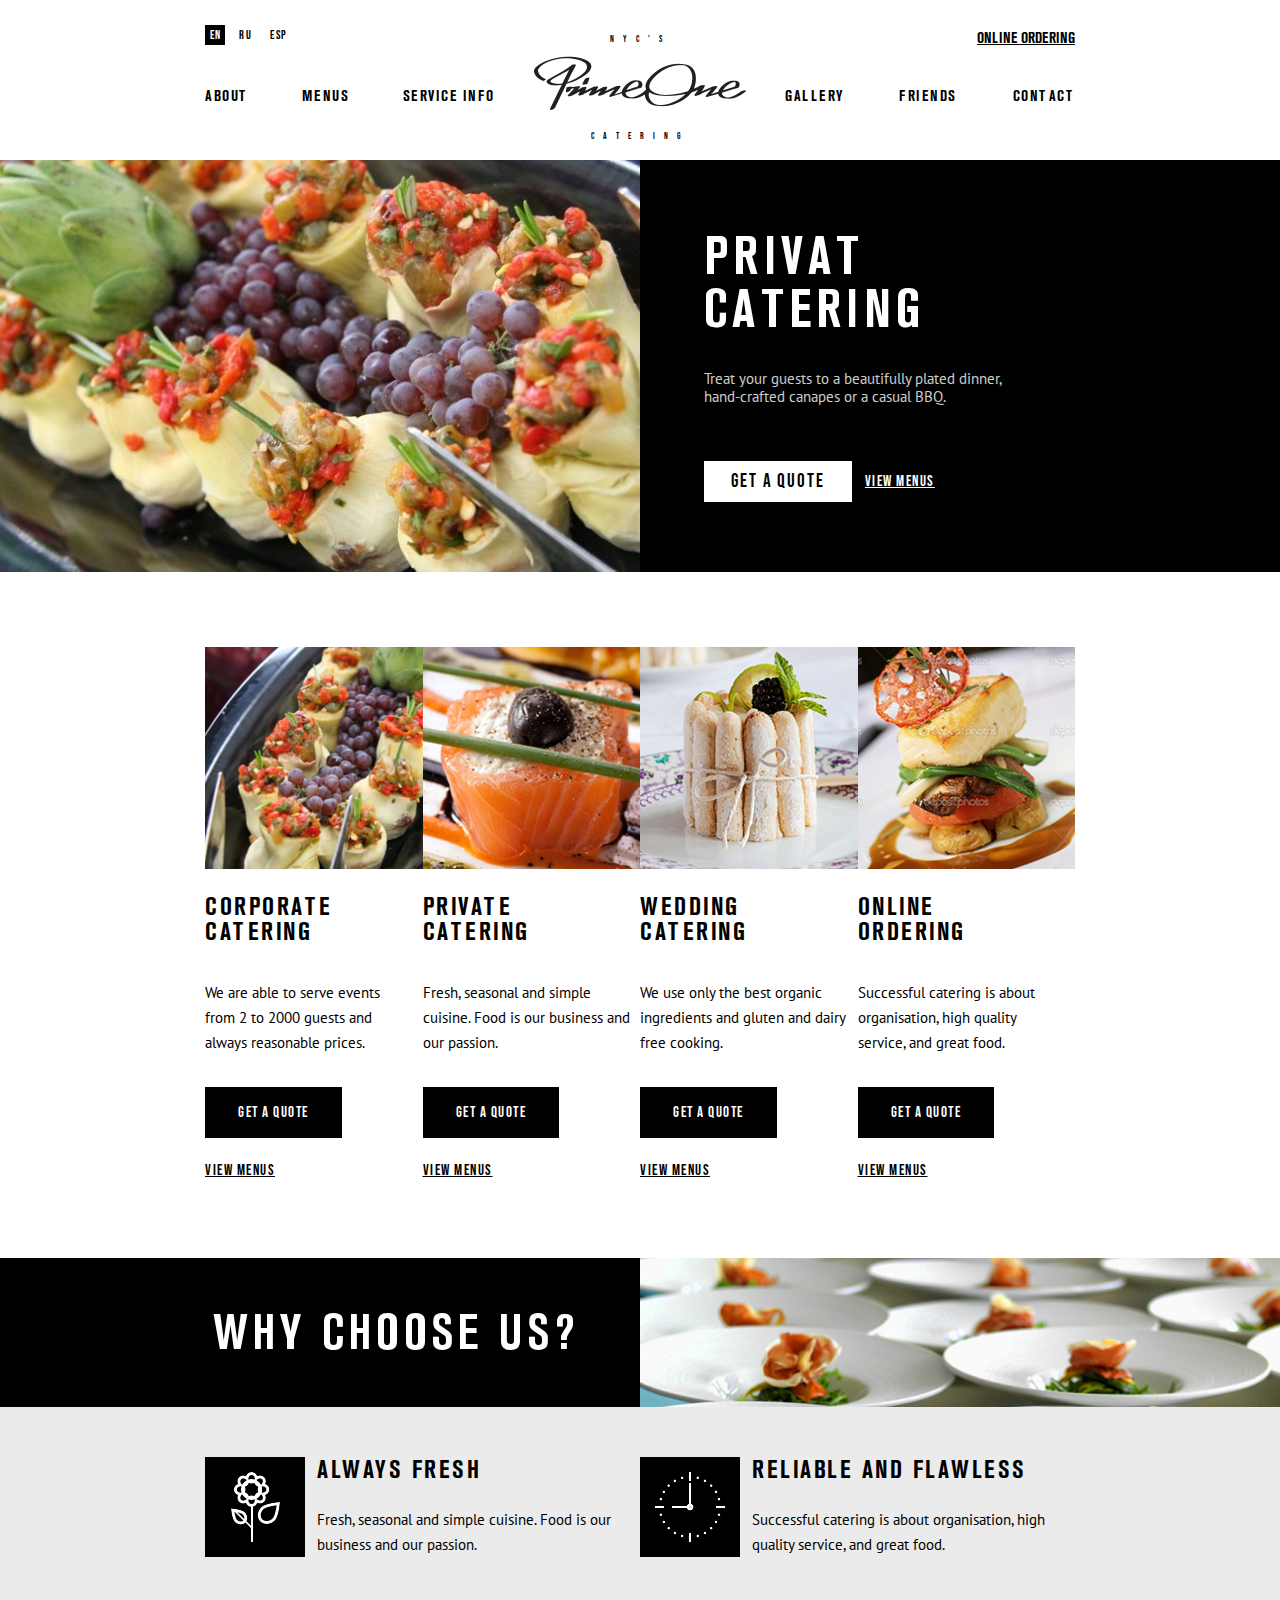
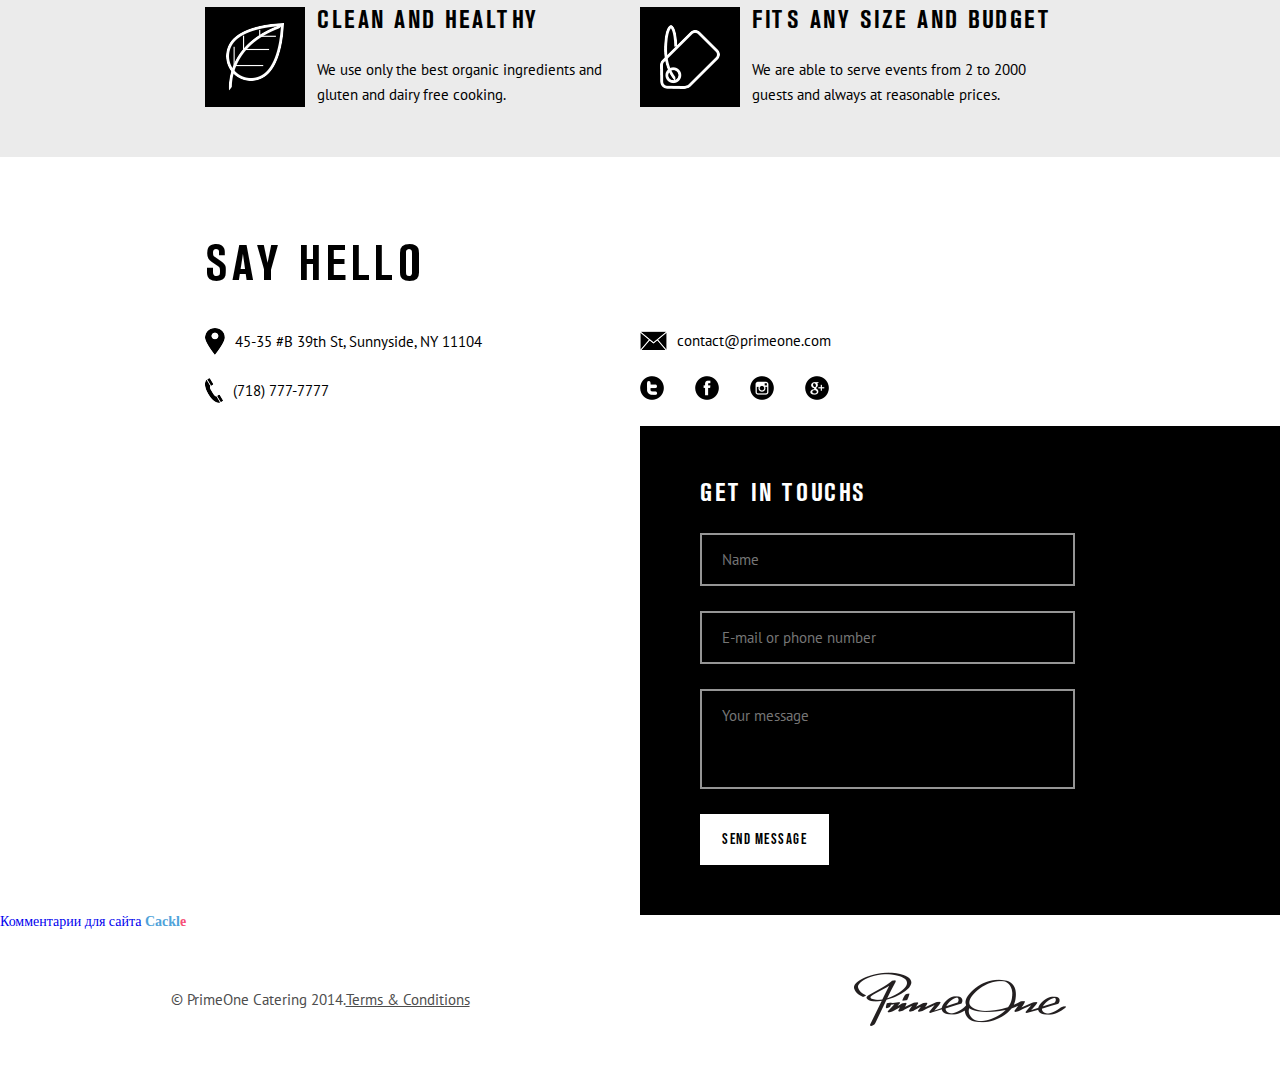
==== index.html @ 44558deb "Add files via upload" ====
<!DOCTYPE html>
<!-- Оболочка документа, указываем язык содержимого -->
<html lang="ru">
	<!-- Заголовок страницы, контейнер для других важных данных (не отображается) -->
	<head>
		<!-- Заголовок страницы в браузере -->
		<title>Prime One</title>
		<!-- Кодировка -->
		<meta charset="utf-8">
		<!-- Адаптив -->
		 <meta name="viewport" content="width=device-width, initial-scale=1.0">
		<!-- Подключаем CSS -->
		<link rel="stylesheet" href="css/style.css">
		<!-- Кодировка страницы -->
		<meta http-equiv="Content-type" content="text/html;charset=UTF-8" />
	</head>
	<!-- Отображаемое тело страницы -->
	<body>
		<div class="wrapper">
			<header class="header">
				<div class="container">
					<div class="header__body">
						<div class="header__burger">
							<span></span>
						</div>
						<div class="header__top">
							<ul class="header__lang">
								<li>
									<div class="header__link_lang active">EN</div>
								</li>
								<li>
									<div class="header__link_lang">RU</div>
								</li>
								<li>
									<div class="header__link_lang">ESP</div>
								</li>
							</ul>
							<div class="header__tag">Online ordering</div>
						</div>
						<div class="header__bottom">
							<div class="header__bottom__column header__bottom__column_1">
								<ul class="header__bottom__list">
									<li>
										<a href="#" class="header__bottom__link">ABOUT</a>
									</li>
									<li>
										<a href="#" class="header__bottom__link">Menus</a>
									</li>
									<li>
										<a href="#" class="header__bottom__link">Service Info</a>
									</li>
								</ul>
							</div>
							<div class="header__bottom__column bottom__column__logo">
								<div class="header__bottom__logo">
									<div class="header__bottom__text">NY<span>C'S</span></div>
									<div class="header__bottom__icon"><img src="./img/header/logo_1.png" alt=""></div>
									<div class="header__bottom__text">Catering</div>
								</div>
							</div>
							<div class="header__bottom__column header__bottom__column_3">
								<ul class="header__bottom__list">
									<li>
										<a href="#" class="header__bottom__link">Gallery</a>
									</li>
									<li>
										<a href="#" class="header__bottom__link">Friends</a>
									</li>
									<li>
										<a href="#" class="header__bottom__link">Contact</a>
									</li>
								</ul>
							</div>
						</div>
						<div class="header__menu"></div>
					</div>
				</div>
			</header>
			<div class="content">
				<section class="private">
					<div class="private__row">
						<div class="private__item private__bg ibg">
							<img src="./img/header/rectangle_6_778.jpg" alt="">
						</div>
						<div class="private__item">
							<div class="private__body">
								<div class="private__title">
									Privat <br> catering
								</div>
								<div class="private__subtitle">
									Treat your guests to a beautifully plated dinner, hand-crafted canapes or a casual BBQ.
								</div>
								<div class="private__body__row">
									<a href="#" class="private__body__button">
										Get a quote
									</a>
									<span class="private__body__span">View menus</span>
								</div>
							</div>
						</div>
					</div>
				</section>
				<section class="menus">
					<div class="container">
						<div class="menus__body">
							<div class="menus__row">
								<div class="menus__item">
									<div class="menus__image">
										<img src="./img/menu/01.png" alt="">
									</div>
									<div class="menus__title">
										Corporate catering
									</div>
									<div class="menus__text">We are able to serve events from 2 to 2000 guests and always reasonable prices.</div>
									<div class="menus__item_links">
										<a href="" class="menus__link">Get a quote</a>
										<a href="" class="menus__veiw">View menus</a>	
									</div>
								</div>
								<div class="menus__item">
									<div class="menus__image">
										<img src="./img/menu/02.png" alt="">
									</div>
									<div class="menus__title">
										Private catering
									</div>
									<div class="menus__text">Fresh, seasonal and simple cuisine. Food is our business and our passion.</div>
									<div class="menus__item_links">
										<a href="" class="menus__link">Get a quote</a>
										<a href="" class="menus__veiw">View menus</a>	
									</div>
								</div>
								<div class="menus__item">
									<div class="menus__image">
										<img src="./img/menu/03.png" alt="">
									</div>
									<div class="menus__title">
										Wedding catering
									</div>
									<div class="menus__text">We use only the best organic ingredients and gluten and dairy free cooking.
									</div>
									<div class="menus__item_links">
										<a href="" class="menus__link">Get a quote</a>
										<a href="" class="menus__veiw">View menus</a>	
									</div>
								</div>
								<div class="menus__item">
									<div class="menus__image">
										<img src="./img/menu/04.png" alt="">
									</div>
									<div class="menus__title">
										Online Ordering
									</div>
									<div class="menus__text">Successful catering is about organisation, high quality service, and great food. </div>
									<div class="menus__item_links">
										<a href="" class="menus__link">Get a quote</a>
										<a href="" class="menus__veiw">View menus</a>	
									</div>
								</div>
							</div>
						</div>
					</div>
				</section>
				<section class="choose">
					<div class="choose__row">
						<div class="choose__item choose__body">
							<div class="choose__title">Why CHOOSE us?</div>
						</div>
						<div class="choose__item choose__image ibg"><img src="./img/choose.png" alt=""></div>
					</div>
				</section>
				<section class="fresh">
					<div class="container">
						<div class="fresh__row">
							<div class="fresh__item">
								<div class="fresh__image"><img src="./img/icons/01.png" alt=""></div>
								<div class="fresh__body">
									<div class="fresh__title">Always fresh</div>
									<div class="fresh__text">Fresh, seasonal and simple cuisine. Food is our business and our passion.</div>
								</div>
							</div>
							<div class="fresh__item">
								<div class="fresh__image"><img src="./img/icons/02.png" alt=""></div>
								<div class="fresh__body">
									<div class="fresh__title">Reliable AND Flawless</div>
									<div class="fresh__text">Successful catering is about organisation, high quality service, and great food.</div>
								</div>
							</div>
							<div class="fresh__item">
								<div class="fresh__image"><img src="./img/icons/03.png" alt=""></div>
								<div class="fresh__body">
									<div class="fresh__title">Clean and Healthy</div>
									<div class="fresh__text">We use only the best organic ingredients and gluten and dairy free cooking.</div>
								</div>
							</div>
							<div class="fresh__item">
								<div class="fresh__image"><img src="./img/icons/04.png" alt=""></div>
								<div class="fresh__body">
									<div class="fresh__title">fits any size and budget</div>
									<div class="fresh__text">We are able to serve events from 2 to 2000 guests and always at reasonable prices.</div>
								</div>
							</div>
						</div>
					</div>
				</section>
				<section class="hello">
					<div class="container">
						<div class="hello__content">
							<div class="hello__title">Say hello</div>
							<div class="hello__row">
								<div class="hello__item">
									<ul class="hello__list">
										<li>
											<img class="hello__image" src="./img/icons/hello/vv_1387.png" alt="">
											<a href="" class="hello__link">45-35 #B 39th St, Sunnyside, NY 11104</a>
										</li>
										<li>
											<img class="hello__image" src="./img/icons/hello/telephone_1380.png" alt="">
											<a href="" class="hello__link">(718) 777-7777</a>
										</li>
									</ul>
								</div>
								<div class="hello__item">
									<ul class="hello__list">
										<li>
											<img class="hello__image" src="./img/icons/hello/email_1379.png" alt="">
											<a href="" class="hello__link">contact@primeone.com</a>
										</li>
										<li>
											<div class="hello__list-item">
												<a href=""><img src="./img/icons/hello/social/social_045_twitter_1384.png" alt=""></a>
											</div>
											<div class="hello__list-item">
												<a href=""><img src="./img/icons/hello/social/social_046_facebook_1385.png" alt=""></a>
											</div>
											<div class="hello__list-item">
												<a href=""><img src="./img/icons/hello/social/social_078_instagram_1382.png" alt=""></a>
											</div>
											<div class="hello__list-item">
												<a href=""><img src="./img/icons/hello/social/social_080_google_plus_1383.png" alt=""></a>
											</div>
										</li>
									</ul>
								</div>
							</div>
						</div>
					</div>
				</section>
				<section class="form">
						<div class="form__row">
							<div class="form__item form__map">
								<iframe src="https://yandex.ru/map-widget/v1/?um=constructor%3Addb58222411a0cf7797803746f1e00ba6b2afac29616f361eb292ddff6d8da04&amp;source=constructor" width="100%" height="100%" frameborder="0"></iframe>
							</div>
							<div class="form__item item__form">
								<div class="form__title">
									Get in touchs
								</div>
								<form action="" class="form__text">
									<input name="name" type="text" placeholder="Name" class="form__input">
									<input name="email" type="text" placeholder="E-mail or phone number" class="form__input">
									<textarea placeholder="Your message" name="message" id="" class="form__textarea form__input" cols="30" rows="10"></textarea>
									<button class="form__button">Send message</button>
								</form>
							</div>
						</div>
				</section>
				</div>
			</div>
			<div id="mc-container"></div>
			<script type="text/javascript">
			cackle_widget = window.cackle_widget || [];
			cackle_widget.push({widget: 'Comment', id: 77620});
			(function() {
			    var mc = document.createElement('script');
			    mc.type = 'text/javascript';
			    mc.async = true;
			    mc.src = ('https:' == document.location.protocol ? 'https' : 'http') + '://cackle.me/widget.js';
			    var s = document.getElementsByTagName('script')[0]; s.parentNode.insertBefore(mc, s.nextSibling);
			})();
			</script>
			<a id="mc-link" href="https://cackle.me">Комментарии для сайта <b style="color:#4FA3DA">Cackl</b><b style="color:#F65077">e</b></a>
			<footer class="footer">
				<div class="containeыыr">
					<div class="footer__row">
						<div class="footer__link">
							<a href="">© PrimeOne Catering 2014.<span>Terms & Conditions</span></a>
						</div>
						<div class="footer__logo">
							<img src="./img/footer/logo_1.png" alt="">
						</div>
					</div>
				</div>
			</footer>
		</div>
		<!-- Подключение jQuery -->
		<script src="https://code.jquery.com/jquery-3.5.1.min.js"></script>
		<!-- Подключение Слайдера -->
   	<script src="js/slick.min.js"></script>
   	<script src="js/slider.js"></script>
		<!-- Подключение Java Script -->
   	<script src="js/java.js"></script>
	</body>
</html>
---- css/style.css ----
@charset "UTF-8";
/*Обнуление*/
@import url("https://fonts.googleapis.com/css2?family=PT+Sans&display=swap");
@import url("https://fonts.googleapis.com/css2?family=Bebas+Neue&display=swap");
* {
  padding: 0;
  margin: 0;
  border: 0; }

*, *:before, *:after {
  -moz-box-sizing: border-box;
  -webkit-box-sizing: border-box;
  box-sizing: border-box; }

:focus, :active {
  outline: none; }

a:focus, a:active {
  outline: none; }

nav, footer, header, aside {
  display: block; }

html, body {
  height: 100%;
  width: 100%;
  font-size: 100%;
  font-famaly: PT Sans;
  line-height: 1;
  font-size: 14px;
  -ms-text-size-adjust: 100%;
  -moz-text-size-adjust: 100%;
  -webkit-text-size-adjust: 100%; }

input, button, textarea {
  font-family: inherit; }

input::-ms-clear {
  display: none; }

button {
  cursor: pointer; }

button::-moz-focus-inner {
  padding: 0;
  border: 0; }

a, a:visited {
  text-decoration: none; }

a:hover {
  text-decoration: none; }

ul li {
  list-style: none; }

img {
  vertical-align: top; }

h1, h2, h3, h4, h5, h6 {
  font-size: inherit;
  font-weight: inherit; }

/*--------------------*/
@font-face {
  font-family: 'Akzidenz-Grotesk-BQ-Bold-Condensed';
  src: local("Akzidenz-Grotesk BQ Bold Condensed"), local("Akzidenz-Grotesk-BQ-Bold-Condensed"), url("../fonts/AkzidenzGroteskBQ-BdCnd.woff2") format("woff2"), url("../fonts/AkzidenzGroteskBQ-BdCnd.woff") format("woff"), url("../fonts/AkzidenzGroteskBQ-BdCnd.ttf") format("truetype");
  font-weight: 700;
  font-style: normal; }

/*только для Internet Explorer*/
@font-face {
  font-family: Scriptorama;
  src: local("Scriptorama"), url(path-to/Scriptorama.eot); }

.wrapper {
  width: 100%;
  overflow: hidden;
  min-height: 100%; }

.container {
  max-width: 900px;
  margin: 0 auto;
  padding: 0px 15px; }

body.lock {
  overflow: hidden; }

.header {
  width: 100%;
  padding: 25px 0px 0px 0px;
  position: absolute;
  top: 0;
  left: 0; }

.header__body {
  display: -webkit-box;
  display: -ms-flexbox;
  display: flex;
  -webkit-box-orient: vertical;
  -webkit-box-direction: normal;
  -ms-flex-direction: column;
  flex-direction: column; }

.header__top {
  display: -webkit-box;
  display: -ms-flexbox;
  display: flex;
  -webkit-box-pack: justify;
  -ms-flex-pack: justify;
  justify-content: space-between; }

.header__lang {
  display: -webkit-box;
  display: -ms-flexbox;
  display: flex;
  -webkit-box-ordinal-group: 2;
  -ms-flex-order: 1;
  order: 1; }

.header__link_lang {
  display: -webkit-box;
  display: -ms-flexbox;
  display: flex;
  -webkit-box-pack: center;
  -ms-flex-pack: center;
  justify-content: center;
  -webkit-box-align: center;
  -ms-flex-align: center;
  align-items: center;
  margin: 0px 10px 0px 0px;
  cursor: pointer;
  padding: 1px 4px 0px 4.5px;
  font-family: 'Bebas Neue', cursive;
  font-size: 12px;
  line-height: 19px;
  font-weight: 400;
  text-transform: uppercase;
  letter-spacing: 0.1em;
  color: #000; }

.header__link_lang.active {
  color: #fff;
  background-color: #000; }

.header__tag {
  font-family: 'Akzidenz-Grotesk-BQ-Bold-Condensed';
  font-size: 15px;
  line-height: 25px;
  font-weight: 400;
  text-transform: uppercase;
  color: #000000;
  text-decoration: underline;
  -webkit-box-ordinal-group: 3;
  -ms-flex-order: 2;
  order: 2;
  -webkit-transition: all 0.3s ease 0s;
  -o-transition: all 0.3s ease 0s;
  transition: all 0.3s ease 0s; }

.header__tag:hover {
  letter-spacing: 1px; }

.header__bottom {
  display: -webkit-box;
  display: -ms-flexbox;
  display: flex;
  -webkit-box-pack: justify;
  -ms-flex-pack: justify;
  justify-content: space-between;
  -webkit-box-align: center;
  -ms-flex-align: center;
  align-items: center; }

.header__bottom__column {
  -webkit-box-flex: 0;
  -ms-flex: 0 1 33.33%;
  flex: 0 1 33.33%; }

.header__bottom__column_1 {
  -webkit-box-ordinal-group: 2;
  -ms-flex-order: 1;
  order: 1; }

.bottom__column__logo {
  -webkit-box-ordinal-group: 3;
  -ms-flex-order: 2;
  order: 2; }

.header__bottom__column_3 {
  -webkit-box-ordinal-group: 4;
  -ms-flex-order: 3;
  order: 3; }

.header__bottom__list {
  display: -webkit-box;
  display: -ms-flexbox;
  display: flex;
  -webkit-box-pack: justify;
  -ms-flex-pack: justify;
  justify-content: space-between; }

.header__bottom__link {
  font-family: 'Akzidenz-Grotesk-BQ-Bold-Condensed';
  font-size: 15px;
  font-weight: 400;
  text-transform: uppercase;
  letter-spacing: 0.1em;
  color: #000000; }

.header__bottom__link:hover {
  text-decoration: underline; }

.header__bottom__text {
  font-family: 'Bebas Neue', cursive;
  font-size: 9px;
  font-weight: 400;
  text-transform: uppercase;
  letter-spacing: 1em;
  color: #000000; }

.header__bottom__text span {
  letter-spacing: 0.4e; }

.header__bottom__logo {
  text-align: center;
  margin: -15px 0px 0px 0px; }

.header__bottom__icon {
  margin: 12px 0px 22px 0px; }

.header__burger {
  display: none; }

@media (max-width: 767px) {
  .header {
    padding: 0;
    top: -10px; }
  .header__burger {
    display: block;
    width: 40px;
    height: 25px;
    position: absolute;
    z-index: 11;
    top: 50px;
    left: 10px;
    -webkit-transition: all 0.5s cubic-bezier(0.4, 0, 0.2, 1) 0s;
    -o-transition: all 0.5s cubic-bezier(0.4, 0, 0.2, 1) 0s;
    transition: all 0.5s cubic-bezier(0.4, 0, 0.2, 1) 0s;
    padding: 0; }
  .header__burger:before, .header__burger:after {
    content: '';
    position: absolute;
    width: 100%;
    height: 2px;
    background-color: #000;
    left: 0;
    -webkit-transition: all 0.5s cubic-bezier(0.4, 0, 0.2, 1) 0s;
    -o-transition: all 0.5s cubic-bezier(0.4, 0, 0.2, 1) 0s;
    transition: all 0.5s cubic-bezier(0.4, 0, 0.2, 1) 0s; }
  .header__burger span {
    position: absolute;
    width: 100%;
    height: 2px;
    background-color: #000;
    left: 0;
    top: 50%;
    margin: -1px 0px 0px 0px;
    -webkit-transition: all 0.5s cubic-bezier(0.4, 0.4, 0.2, 1) 0s;
    -o-transition: all 0.5s cubic-bezier(0.4, 0.4, 0.2, 1) 0s;
    transition: all 0.5s cubic-bezier(0.4, 0.4, 0.2, 1) 0s; }
  .header__burger.active:before {
    -webkit-transform: rotate(-45deg);
    -ms-transform: rotate(-45deg);
    transform: rotate(-45deg);
    top: 11.5px; }
  .header__burger.active span {
    -webkit-transform: scale(0);
    -ms-transform: scale(0);
    transform: scale(0); }
  .header__burger.active:after {
    -webkit-transform: rotate(45deg);
    -ms-transform: rotate(45deg);
    transform: rotate(45deg);
    bottom: 11.5px; }
  .header__burger:after {
    bottom: 0; }
  .header__menu {
    position: fixed;
    top: 0;
    left: -100%;
    width: 200px;
    height: 100%;
    z-index: 10;
    background-color: #fff;
    padding: 90px 10px 0px 16px;
    -webkit-transition: all 0.5s cubic-bezier(0.4, 0, 0.2, 1) 0s;
    -o-transition: all 0.5s cubic-bezier(0.4, 0, 0.2, 1) 0s;
    transition: all 0.5s cubic-bezier(0.4, 0, 0.2, 1) 0s; }
  .header__menu.active {
    top: 0;
    left: 0; }
  .header__menu > .header__bottom {
    display: -webkit-box;
    display: -ms-flexbox;
    display: flex;
    -webkit-box-pack: start;
    -ms-flex-pack: start;
    justify-content: flex-start;
    -webkit-box-align: start;
    -ms-flex-align: start;
    align-items: flex-start;
    -webkit-box-orient: vertical;
    -webkit-box-direction: normal;
    -ms-flex-direction: column;
    flex-direction: column;
    padding: 20px 0px; }
  .header__bottom__list {
    -webkit-box-orient: vertical;
    -webkit-box-direction: normal;
    -ms-flex-direction: column;
    flex-direction: column; }
  .header__bottom__link {
    font-size: 18px;
    line-height: 160%; }
  .header__body {
    display: -webkit-box;
    display: -ms-flexbox;
    display: flex;
    -webkit-box-pack: justify;
    -ms-flex-pack: justify;
    justify-content: space-between;
    -webkit-box-orient: horizontal;
    -webkit-box-direction: normal;
    -ms-flex-direction: row;
    flex-direction: row; }
  .header__bottom__logo {
    -webkit-transform: scale(0.6);
    -ms-transform: scale(0.6);
    transform: scale(0.6);
    text-align: center;
    position: absolute;
    top: 0;
    left: 50%;
    margin: 0px 0px 0px -110px; }
  .header__bottom__text {
    font-size: 18px; }
  .header__tag {
    position: absolute;
    top: 50px;
    right: 10px;
    -webkit-box-flex: 0;
    -ms-flex: 0 1 auto;
    flex: 0 1 auto; }
  .header__link_lang {
    font-size: 18px;
    line-height: 25px; }
  .header__bottom__text:first-child {
    -webkit-transform: translate(0, 9px);
    -ms-transform: translate(0, 9px);
    transform: translate(0, 9px); }
  .header__bottom__text:last-child {
    -webkit-transform: translate(0, -9px);
    -ms-transform: translate(0, -9px);
    transform: translate(0, -9px); } }

@media (max-width: 455px) {
  .header__bottom__logo {
    -webkit-transform: scale(0.5);
    -ms-transform: scale(0.5);
    transform: scale(0.5); } }

.content {
  margin: 160px 0px 0px 0px; }

@media (max-width: 767px) {
  .content {
    margin: 120px 0px 0px 0px; } }

@media (max-width: 455px) {
  .header {
    margin: -20px 0px 0px 0px; }
  .content {
    margin: 85px 0px 0px 0px; } }

.private {
  margin: 0px 0px 75px 0px; }

.private__row {
  display: -webkit-box;
  display: -ms-flexbox;
  display: flex; }

.private__item {
  -webkit-box-flex: 0;
  -ms-flex: 0 1 50%;
  flex: 0 1 50%;
  background-color: #000; }

.private__body {
  padding: 70px 0px 70px 10%; }

.private__title {
  font-family: 'Akzidenz-Grotesk-BQ-Bold-Condensed';
  font-size: calc(44px + 6 * (100vw / 900));
  line-height: 100%;
  font-weight: 400;
  text-transform: uppercase;
  letter-spacing: 0.1em;
  color: #ffffff;
  margin: 0px 0px 35px 0px; }

.private__subtitle {
  font-family: 'PT Sans';
  font-size: 15px;
  line-height: 120%;
  font-weight: 400;
  color: #ffffff;
  max-width: 300px;
  margin: 0px 0px 55px 0px;
  opacity: 0.8; }

.private__body__row {
  display: -webkit-box;
  display: -ms-flexbox;
  display: flex;
  -webkit-box-align: center;
  -ms-flex-align: center;
  align-items: center; }

.private__body__button {
  font-family: 'Bebas Neue', cursive;
  font-size: 19px;
  font-weight: 400;
  text-transform: uppercase;
  letter-spacing: 0.1em;
  color: #000000;
  background-color: #fff;
  padding: 11px 27px;
  margin: 0px 13px 0px 0px; }

.private__body__span {
  font-family: 'Bebas Neue', cursive;
  font-size: 15px;
  line-height: 25px;
  font-weight: 400;
  text-decoration: underline;
  text-transform: uppercase;
  letter-spacing: 0.1em;
  color: #fffffe; }

@media (max-width: 767px) {
  .private {
    -webkit-transform: translate(0, -20px);
    -ms-transform: translate(0, -20px);
    transform: translate(0, -20px);
    margin: 0px 0px -5px 0px; }
  .private__title {
    font-size: calc(44px + 6 * ((100vw-320px) / 900));
    margin: 0px 0px 15px 0px; }
  .private__subtitle {
    margin: 0px 0px 30px 0px; }
  .private__row {
    -webkit-box-orient: vertical;
    -webkit-box-direction: reverse;
    -ms-flex-direction: column-reverse;
    flex-direction: column-reverse; }
  .private__item {
    -webkit-box-flex: 0;
    -ms-flex: 0 1 100%;
    flex: 0 1 100%; }
  .private__bg {
    display: none; }
  .private__body {
    padding: 50px 0px 50px 10%; } }

@media (max-width: 455px) {
  .private__body {
    padding: 30px 10px 30px 10%; } }

.menus {
  margin: 0px 0px 80px 0px; }

.menus__row {
  display: -webkit-box;
  display: -ms-flexbox;
  display: flex;
  -webkit-box-align: stretch;
  -ms-flex-align: stretch;
  align-items: stretch; }

.menus__item {
  -webkit-box-flex: 0;
  -ms-flex: 0 1 25%;
  flex: 0 1 25%; }

.menus__image {
  padding: 102% 0px 0px 0px;
  width: 100%;
  margin: 0px 0px 25px 0px; }

.menus__title {
  font-family: 'Akzidenz-Grotesk-BQ-Bold-Condensed';
  font-size: 25px;
  line-height: 25px;
  font-weight: 400;
  text-transform: uppercase;
  letter-spacing: 0.1em;
  color: #000000;
  margin: 0px 0px 36px 0px;
  padding: 0px 30px 0px 0px;
  -webkit-box-flex: 0;
  -ms-flex: 0 0 50px;
  flex: 0 0 50px; }

.menus__text {
  font-family: 'PT Sans';
  font-size: 15px;
  line-height: 25px;
  font-weight: 400;
  color: #000000;
  margin: 0px 0px 32px 0px;
  -webkit-box-flex: 1;
  -ms-flex: 1 1 100%;
  flex: 1 1 100%;
  padding: 0px 10px 0px 0px; }

.menus__item_links {
  display: -webkit-box;
  display: -ms-flexbox;
  display: flex;
  -webkit-box-orient: vertical;
  -webkit-box-direction: normal;
  -ms-flex-direction: column;
  flex-direction: column;
  -webkit-box-align: start;
  -ms-flex-align: start;
  align-items: flex-start;
  -webkit-box-pack: start;
  -ms-flex-pack: start;
  justify-content: flex-start; }

.menus__link {
  font-family: 'Bebas Neue', cursive;
  font-size: 15px;
  font-weight: 400;
  text-transform: uppercase;
  letter-spacing: 0.1em;
  color: #ffffff;
  background-color: #000;
  padding: 18px 33px;
  cursor: pointer;
  margin: 0px 0px 25px 0px; }

.menus__veiw {
  font-family: 'Bebas Neue', cursive;
  font-size: 15px;
  font-weight: 400;
  text-decoration: underline;
  text-transform: uppercase;
  letter-spacing: 0.1em;
  color: #000000; }

@media (max-width: 767px) {
  .menus__row {
    -ms-flex-wrap: wrap;
    flex-wrap: wrap; }
  .menus__item {
    -webkit-box-flex: 0;
    -ms-flex: 0 1 50%;
    flex: 0 1 50%;
    margin: 0px 0px 20px 0px; } }

@media (max-width: 614px) {
  .menus {
    margin: 0px 0px 0px 0px; }
  .menus__item {
    -webkit-box-flex: 0;
    -ms-flex: 0 1 50%;
    flex: 0 1 50%; }
  .menus__title {
    -webkit-box-flex: 0;
    -ms-flex: 0 1 30px;
    flex: 0 1 30px;
    margin: 0px 0px 10px 0px; }
  .menus__text {
    margin: 0px 0px 20px 0px; } }

@media (max-width: 420px) {
  .menus__item {
    -webkit-box-flex: 0;
    -ms-flex: 0 1 100%;
    flex: 0 1 100%; } }

.choose__row {
  display: -webkit-box;
  display: -ms-flexbox;
  display: flex; }

.choose__item {
  -webkit-box-flex: 0;
  -ms-flex: 0 1 50%;
  flex: 0 1 50%;
  display: -webkit-box;
  display: -ms-flexbox;
  display: flex;
  -webkit-box-pack: end;
  -ms-flex-pack: end;
  justify-content: flex-end;
  -webkit-box-align: center;
  -ms-flex-align: center;
  align-items: center; }

.choose__body {
  background-color: #000;
  padding: 50px 61px 50px 0px; }

.choose__title {
  font-family: 'Akzidenz-Grotesk-BQ-Bold-Condensed';
  font-size: calc(35px + 15 * (100vw / 1350));
  line-height: 100%;
  font-weight: 400;
  text-transform: uppercase;
  letter-spacing: 0.1em;
  color: #ffffff;
  text-align: right; }

@media (max-width: 980px) {
  .choose__row {
    -ms-flex-wrap: wrap;
    flex-wrap: wrap; }
  .choose__item {
    -webkit-box-flex: 0;
    -ms-flex: 0 1 100%;
    flex: 0 1 100%;
    -webkit-box-pack: center;
    -ms-flex-pack: center;
    justify-content: center; }
  .choose__item:last-child {
    display: none; }
  .choose__body {
    padding: 40px 0px; }
  .choose__image {
    padding: 110px 0px 0px 0px; }
  .choose__title {
    font-size: calc(28px + 15 * ((100vw - 320px) / 1350)); } }

@media (max-width: 767px) {
  .choose__body {
    padding: 30px 0px; } }

.fresh {
  margin: 0px 0px 82px 0px;
  background-color: #ebebeb;
  padding: 50px 0px 0px 0px; }

.fresh__row {
  display: -webkit-box;
  display: -ms-flexbox;
  display: flex;
  -ms-flex-wrap: wrap;
  flex-wrap: wrap;
  width: 10; }

.fresh__item {
  -webkit-box-flex: 0;
  -ms-flex: 0 1 50%;
  flex: 0 1 50%;
  display: -webkit-box;
  display: -ms-flexbox;
  display: flex;
  margin: 0px 0px 50px 0px; }

.fresh__image {
  background-color: #000;
  -webkit-box-flex: 0;
  -ms-flex: 0 0 100px;
  flex: 0 0 100px;
  height: 100px;
  display: -webkit-box;
  display: -ms-flexbox;
  display: flex;
  -webkit-box-pack: center;
  -ms-flex-pack: center;
  justify-content: center;
  -webkit-box-align: center;
  -ms-flex-align: center;
  align-items: center; }

.fresh__body {
  margin: 0px 10px 0px 12px; }

.fresh__title {
  font-family: 'Akzidenz-Grotesk-BQ-Bold-Condensed';
  font-size: 25px;
  line-height: 25px;
  font-weight: 400;
  text-transform: uppercase;
  letter-spacing: 0.1em;
  color: #000000;
  height: 50%; }

.fresh__text {
  font-family: 'PT Sans';
  font-size: 15px;
  line-height: 25px;
  font-weight: 400;
  color: #000000; }

@media (max-width: 850px) {
  .fresh__item {
    -webkit-box-flex: 0;
    -ms-flex: 0 1 50%;
    flex: 0 1 50%;
    -webkit-box-align: center;
    -ms-flex-align: center;
    align-items: center; }
  .fresh__title {
    font-size: 23px;
    line-height: 20px; }
  .fresh__text {
    /*font-size: 13px;*/
    line-height: 20px; } }

@media (max-width: 767px) {
  .fresh {
    margin: 0px 0px 42px 0px; } }

@media (max-width: 650px) {
  .fresh__item {
    -webkit-box-flex: 0;
    -ms-flex: 0 1 75%;
    flex: 0 1 75%;
    -webkit-box-align: stretch;
    -ms-flex-align: stretch;
    align-items: stretch; }
  .fresh__title {
    height: 40%; } }

@media (max-width: 510px) {
  .fresh__item {
    -webkit-box-flex: 0;
    -ms-flex: 0 1 85%;
    flex: 0 1 85%;
    -webkit-box-align: stretch;
    -ms-flex-align: stretch;
    align-items: stretch; } }

@media (max-width: 410px) {
  .fresh__item {
    -webkit-box-flex: 0;
    -ms-flex: 0 1 100%;
    flex: 0 1 100%;
    -webkit-box-align: center;
    -ms-flex-align: center;
    align-items: center; } }

/*====================================================================   HELLO  ====================================================================*/
.hello__title {
  font-size: calc(35px + 15 * (100vw / 1350));
  font-family: 'Akzidenz-Grotesk-BQ-Bold-Condensed';
  line-height: 100%;
  font-weight: 400;
  text-transform: uppercase;
  letter-spacing: 0.1em;
  color: #000000;
  margin: 0px 0px 40px 0px; }

.hello__row {
  display: -webkit-box;
  display: -ms-flexbox;
  display: flex; }

.hello__item {
  -webkit-box-flex: 0;
  -ms-flex: 0 1 50%;
  flex: 0 1 50%; }

.hello__list {
  display: -webkit-box;
  display: -ms-flexbox;
  display: flex;
  -webkit-box-orient: vertical;
  -webkit-box-direction: normal;
  -ms-flex-direction: column;
  flex-direction: column;
  -webkit-box-pack: justify;
  -ms-flex-pack: justify;
  justify-content: space-between; }

.hello__list li {
  display: -webkit-box;
  display: -ms-flexbox;
  display: flex;
  -webkit-box-align: center;
  -ms-flex-align: center;
  align-items: center;
  margin: 0px 0px 23px 0px; }

.hello__link {
  font-family: 'PT Sans';
  font-size: 15px;
  line-height: 25px;
  font-weight: 400;
  color: #000000; }

.hello__image {
  margin: 0px 10px 0px 0px; }

.hello__list-item {
  margin: 0px 31px 0px 0px;
  border-radius: 50%;
  -webkit-transition: all 0.4s ease 0s;
  -o-transition: all 0.4s ease 0s;
  transition: all 0.4s ease 0s; }

.hello__list-item:hover {
  -webkit-transform: rotate(360deg);
  -ms-transform: rotate(360deg);
  transform: rotate(360deg); }

.hello__list-item:last-child {
  margin: 0; }

@media (max-width: 767px) {
  .hello__row {
    -ms-flex-wrap: wrap;
    flex-wrap: wrap; }
  .hello__item {
    -webkit-box-flex: 0;
    -ms-flex: 0 1 100%;
    flex: 0 1 100%; } }

/*==================================================================   FORM  ==================================================================*/
.form__row {
  display: -webkit-box;
  display: -ms-flexbox;
  display: flex; }

.form__item {
  -webkit-box-flex: 0;
  -ms-flex: 0 1 50%;
  flex: 0 1 50%; }

.item__form {
  padding: 54px 10px 50px 60px;
  background-color: #000; }

.form__title {
  font-family: 'Akzidenz-Grotesk-BQ-Bold-Condensed';
  font-size: 25px;
  line-height: 25px;
  font-weight: 400;
  text-transform: uppercase;
  letter-spacing: 0.1em;
  color: #ffffff;
  margin: 0px 0px 28px 0px; }

.form__text {
  display: -webkit-box;
  display: -ms-flexbox;
  display: flex;
  -webkit-box-orient: vertical;
  -webkit-box-direction: normal;
  -ms-flex-direction: column;
  flex-direction: column;
  -webkit-box-pack: start;
  -ms-flex-pack: start;
  justify-content: flex-start;
  -webkit-box-align: start;
  -ms-flex-align: start;
  align-items: flex-start;
  max-width: 375px; }

.form__input {
  background-color: #000;
  font-family: 'PT Sans';
  font-size: 15px;
  line-height: 25px;
  font-weight: 400;
  color: #959595;
  border: 2px solid #959595;
  width: 100%;
  padding: 12px 20px;
  margin: 0px 0px 25px 0px; }

.form__input:last-child {
  margin: 0; }

.form__textarea {
  resize: none;
  height: 100px; }

.form__button {
  font-family: 'Bebas Neue', cursive;
  font-size: 15px;
  line-height: 100%;
  font-weight: 400;
  text-transform: uppercase;
  letter-spacing: 0.1em;
  color: #000000;
  background-color: #fff;
  padding: 18px 22px; }

@media (max-width: 767px) {
  .form__row {
    -webkit-box-orient: vertical;
    -webkit-box-direction: reverse;
    -ms-flex-direction: column-reverse;
    flex-direction: column-reverse; }
  .item__form {
    padding: 30px; }
  .form__map {
    -webkit-box-flex: 0;
    -ms-flex: 0 0 200px;
    flex: 0 0 200px; } }

@media (max-width: 510px) {
  .item__form {
    padding: 34px 10px 34px 10px;
    display: -webkit-box;
    display: -ms-flexbox;
    display: flex;
    -webkit-box-orient: vertical;
    -webkit-box-direction: normal;
    -ms-flex-direction: column;
    flex-direction: column;
    -webkit-box-align: stretch;
    -ms-flex-align: stretch;
    align-items: stretch; }
  .form__text {
    -webkit-box-orient: vertical;
    -webkit-box-direction: normal;
    -ms-flex-direction: column;
    flex-direction: column;
    -webkit-box-pack: start;
    -ms-flex-pack: start;
    justify-content: flex-start;
    -webkit-box-align: start;
    -ms-flex-align: start;
    align-items: flex-start;
    max-width: 100%; } }

/*==================================================================   FOOTER  ==================================================================*/
.footer {
  padding: 43px 0px; }

.footer__row {
  display: -webkit-box;
  display: -ms-flexbox;
  display: flex; }

.footer__link {
  -webkit-box-flex: 0;
  -ms-flex: 0 1 50%;
  flex: 0 1 50%;
  display: -webkit-box;
  display: -ms-flexbox;
  display: flex;
  -webkit-box-pack: center;
  -ms-flex-pack: center;
  justify-content: center;
  -webkit-box-align: center;
  -ms-flex-align: center;
  align-items: center;
  text-align: right; }

.footer__link a {
  font-family: 'PT Sans';
  font-size: 15px;
  line-height: 25px;
  font-weight: 400;
  color: #4d4d4d; }

.footer__link span {
  text-decoration: underline; }

.footer__logo {
  -webkit-box-flex: 0;
  -ms-flex: 0 1 50%;
  flex: 0 1 50%;
  display: -webkit-box;
  display: -ms-flexbox;
  display: flex;
  -webkit-box-pack: center;
  -ms-flex-pack: center;
  justify-content: center;
  -webkit-box-align: center;
  -ms-flex-align: center;
  align-items: center; }

@media (max-width: 650px) {
  .footer {
    padding: 20px 0px; }
  .footer__row {
    -webkit-box-orient: vertical;
    -webkit-box-direction: reverse;
    -ms-flex-direction: column-reverse;
    flex-direction: column-reverse; }
  .footer__link {
    -webkit-box-flex: 0;
    -ms-flex: 0 1 100%;
    flex: 0 1 100%; }
  .footer__logo {
    margin: 0px 0px 20px 0px;
    -webkit-box-flex: 0;
    -ms-flex: 0 1 100%;
    flex: 0 1 100%; } }

/*==================================================================   Технология ibg  ==================================================================*/
.ibg {
  background-position: center;
  background-size: cover;
  background-repeat: no-repeat;
  position: relative; }

.ibg img {
  width: 0;
  height: 0;
  position: absolute;
  top: 0;
  left: 0;
  opacity: 0;
  visibility: hidden; }
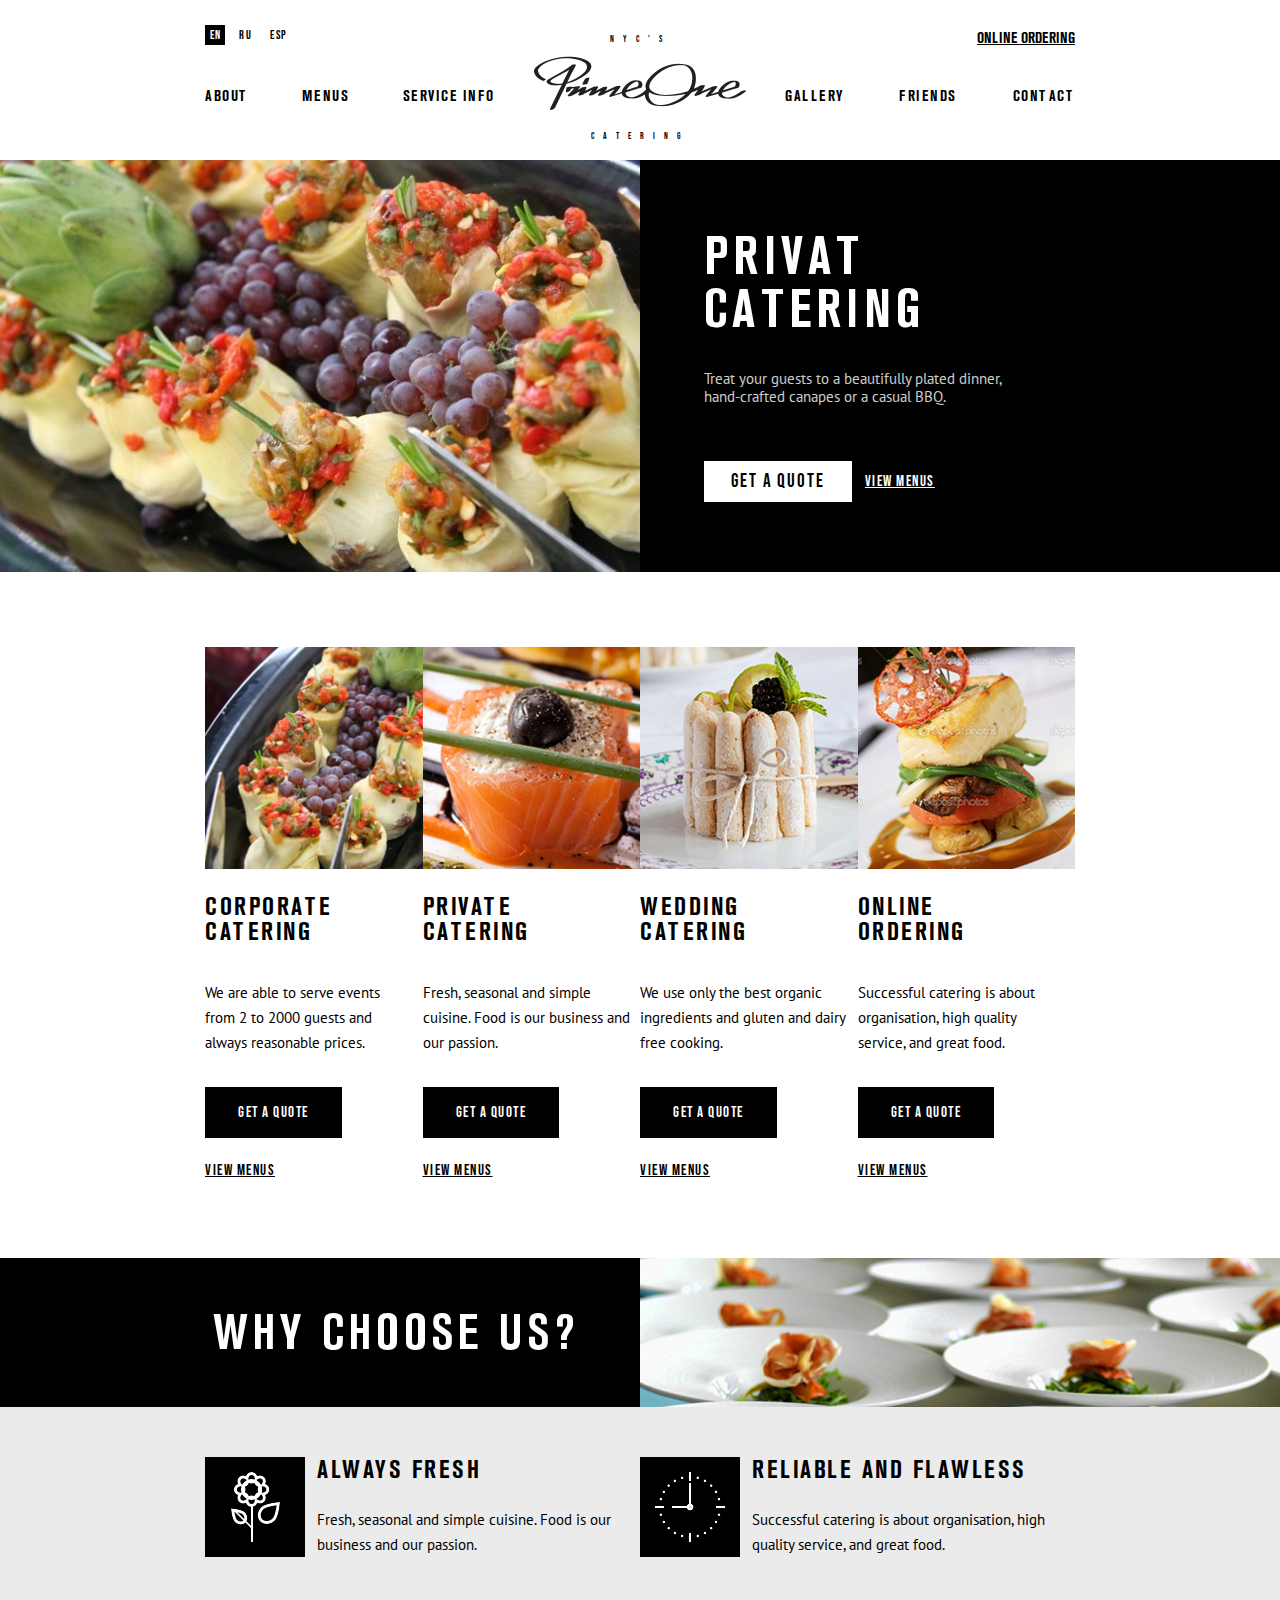
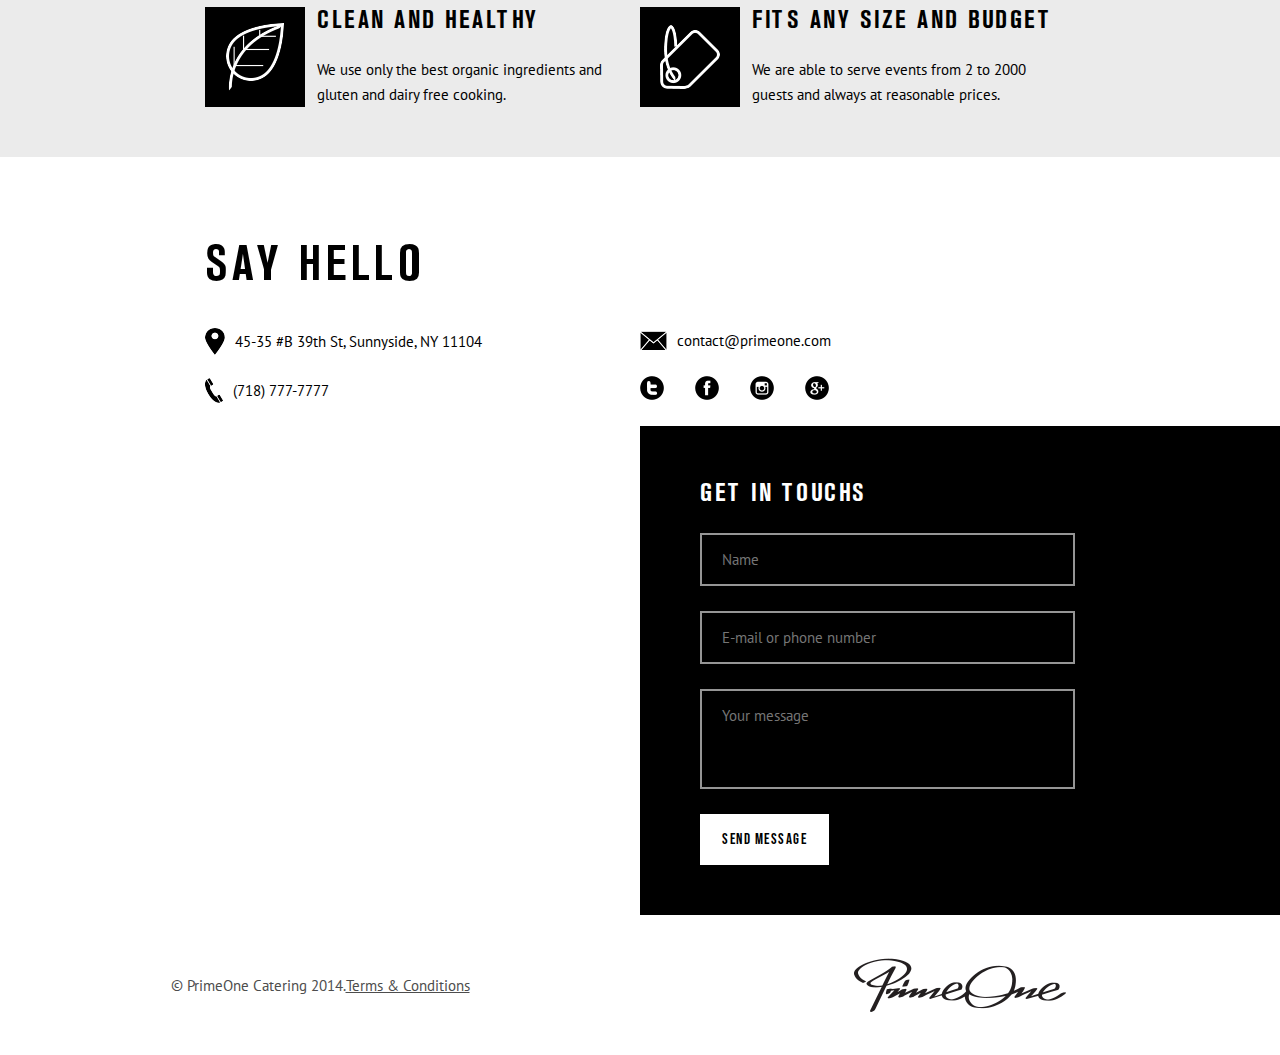
==== commit b5ef63ef: "Update index.html" ====
--- a/index.html
+++ b/index.html
@@ -266,19 +266,6 @@
 				</section>
 				</div>
 			</div>
-			<div id="mc-container"></div>
-			<script type="text/javascript">
-			cackle_widget = window.cackle_widget || [];
-			cackle_widget.push({widget: 'Comment', id: 77620});
-			(function() {
-			    var mc = document.createElement('script');
-			    mc.type = 'text/javascript';
-			    mc.async = true;
-			    mc.src = ('https:' == document.location.protocol ? 'https' : 'http') + '://cackle.me/widget.js';
-			    var s = document.getElementsByTagName('script')[0]; s.parentNode.insertBefore(mc, s.nextSibling);
-			})();
-			</script>
-			<a id="mc-link" href="https://cackle.me">Комментарии для сайта <b style="color:#4FA3DA">Cackl</b><b style="color:#F65077">e</b></a>
 			<footer class="footer">
 				<div class="containeыыr">
 					<div class="footer__row">
@@ -300,4 +287,4 @@
 		<!-- Подключение Java Script -->
    	<script src="js/java.js"></script>
 	</body>
-</html>+</html>
